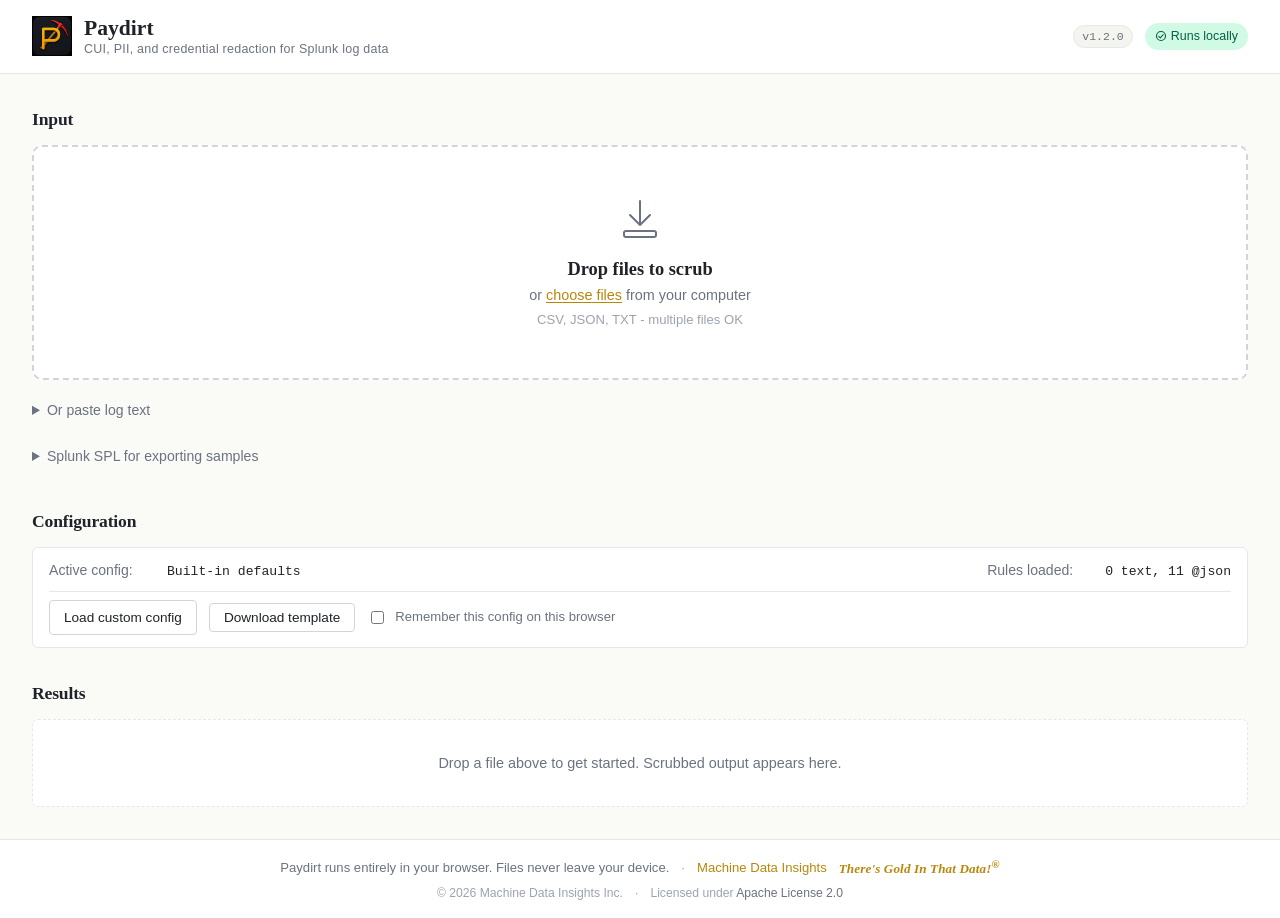
==== paydirt/src/index.html @ 921f2a70 "updating registered trademarks" ====
<!DOCTYPE html>
<!--
  SPDX-License-Identifier: Apache-2.0
  Copyright 2026 Machine Data Insights Inc.
  https://machinedatainsights.com
-->
<html lang="en">
<head>
    <meta charset="UTF-8">
    <meta name="viewport" content="width=device-width, initial-scale=1.0">
    <!--
      Strict Content Security Policy: no external resources, no inline event
      handlers, no eval. Everything loads from 'self' only.

      When hosted on a web server, the server should ALSO set these headers:
        Content-Security-Policy: frame-ancestors 'none'
        X-Frame-Options: DENY
        X-Content-Type-Options: nosniff
      The frame-ancestors directive cannot be set via a meta tag (browsers
      ignore it), so iframe-embedding protection is a hosting concern.
    -->
    <meta http-equiv="Content-Security-Policy" content="default-src 'none'; style-src 'self' 'unsafe-inline'; script-src 'self' 'unsafe-inline'; img-src 'self' data:; font-src 'self'; connect-src 'none'; form-action 'none'; base-uri 'self';">
    <title>Paydirt - Log Scrubber</title>
    <!--
      Favicon: same glyph as the header logo, inlined as an SVG data URL.
      No network request. Works in Firefox and Chromium. Safari ignores SVG
      favicons (it wants .ico/.png), so tab icon silently falls back to
      generic - acceptable trade-off given no-external-resources constraint.
    -->
    <link rel="icon" type="image/png" href="[data-uri]">
    <link rel="stylesheet" href="styles.css">
</head>
<body>

<header class="site-header">
    <div class="header-inner">
        <div class="brand">
            <!-- New PNG icon (assets/branding/paydirt-icon-2-256x256.png) inlined as base64 data URL. Original SVG kept commented below for easy revert. -->
            <img class="brand-mark" alt="Paydirt logo" src="[data-uri]">
            <!--
            <svg class="brand-mark" viewBox="0 0 48 48" aria-hidden="true">
                <rect x="2" y="2" width="44" height="44" rx="6" fill="#1F2328"/>
                <path d="M14 12 L14 36 M14 12 L28 12 Q36 12 36 20 Q36 28 28 28 L14 28" stroke="#D4A017" stroke-width="3" fill="none" stroke-linecap="round" stroke-linejoin="round"/>
            </svg>
            -->
            <div class="brand-text">
                <div class="brand-name">Paydirt</div>
                <div class="brand-tagline">CUI, PII, and credential redaction for Splunk log data</div>
            </div>
        </div>
        <div class="header-meta">
            <span class="version-pill" id="version-pill">v-.-.-</span>
            <span class="offline-pill" title="All processing happens in your browser. Your data never leaves this page.">
                <svg viewBox="0 0 16 16" width="12" height="12" aria-hidden="true">
                    <circle cx="8" cy="8" r="6" fill="none" stroke="currentColor" stroke-width="1.5"/>
                    <path d="M5 8.5 L7 10.5 L11 6" fill="none" stroke="currentColor" stroke-width="1.5" stroke-linecap="round" stroke-linejoin="round"/>
                </svg>
                Runs locally
            </span>
        </div>
    </div>
</header>

<main class="page">

    <!-- Input section: drop zone, file picker, paste area -->
    <section class="input-section" aria-labelledby="input-heading">
        <h2 id="input-heading" class="section-heading">Input</h2>

        <div id="drop-zone" class="drop-zone" tabindex="0" role="button" aria-label="Drop files here or click to choose">
            <div class="drop-zone-content">
                <svg class="drop-icon" viewBox="0 0 48 48" aria-hidden="true">
                    <path d="M24 6 L24 30 M14 20 L24 30 L34 20" fill="none" stroke="currentColor" stroke-width="2" stroke-linecap="round" stroke-linejoin="round"/>
                    <rect x="8" y="36" width="32" height="6" rx="2" fill="none" stroke="currentColor" stroke-width="2"/>
                </svg>
                <div class="drop-zone-text">
                    <div class="drop-zone-primary">Drop files to scrub</div>
                    <div class="drop-zone-secondary">
                        or <button type="button" class="link-button" id="file-picker-trigger">choose files</button> from your computer
                    </div>
                    <div class="drop-zone-hint">CSV, JSON, TXT - multiple files OK</div>
                </div>
            </div>
            <input type="file" id="file-input" class="visually-hidden" multiple accept=".csv,.json,.jsonl,.txt,.log">
        </div>

        <details class="paste-details">
            <summary>Or paste log text</summary>
            <div class="paste-body">
                <textarea id="paste-input" rows="6" placeholder="Paste log events or a Splunk export here..." spellcheck="false"></textarea>
                <div class="paste-actions">
                    <button type="button" class="secondary-button" id="paste-scrub-btn">Scrub pasted text</button>
                </div>
            </div>
        </details>

        <details class="spl-details">
            <summary>Splunk SPL for exporting samples</summary>
            <div class="spl-body">
                <p class="spl-intro">
                    Run these searches in Splunk Web, then click <strong>Export &rarr; CSV</strong>
                    to save the results. Drop the saved files onto Paydirt above. Start with
                    <strong>Discover sourcetypes</strong> to see what's available - adjust the
                    <em>index</em> and <em>sourcetype</em> filter on the first line for your
                    environment - then plug a chosen <em>index</em> and <em>sourcetype</em>
                    into the other two searches.
                </p>

                <div class="spl-block">
                    <div class="spl-block-header">
                        <span class="spl-label">Discover sourcetypes</span>
                        <span class="spl-meta">last 30 days</span>
                        <button type="button" class="spl-copy-btn" data-spl="discover" title="Copy SPL to clipboard">Copy</button>
                    </div>
                    <pre class="spl-code"><code>| tstats count where index=* AND sourcetype={sourcetype(s)} earliest=-30d BY sourcetype, index, source
| stats values(index) as indexes, values(source) as sources, sum(count) as event_count by sourcetype
| sort -event_count</code></pre>
                </div>

                <div class="spl-block">
                    <div class="spl-block-header">
                        <span class="spl-label">Field-value samples</span>
                        <span class="spl-meta">last 7 days</span>
                        <button type="button" class="spl-copy-btn" data-spl="fieldsummary" title="Copy SPL to clipboard">Copy</button>
                    </div>
                    <pre class="spl-code"><code>index=<em>{index}</em> sourcetype="<em>{sourcetype}</em>" earliest=-7d@d
| fieldsummary maxvals=5
| search field!="_*" AND field!="date_*" AND field!="linecount"
  AND field!="punct" AND field!="timestartpos" AND field!="timeendpos"
  AND field!="splunk_server_group"</code></pre>
                </div>

                <div class="spl-block">
                    <div class="spl-block-header">
                        <span class="spl-label">Log samples</span>
                        <span class="spl-meta">last 1 day</span>
                        <button type="button" class="spl-copy-btn" data-spl="samples" title="Copy SPL to clipboard">Copy</button>
                    </div>
                    <pre class="spl-code"><code>index=<em>{index}</em> sourcetype="<em>{sourcetype}</em>" earliest=-1d@d
| dedup punct | head 20</code></pre>
                </div>
            </div>
        </details>
    </section>

    <!-- Config section: shows loaded config status, allows upload -->
    <section class="config-section" aria-labelledby="config-heading">
        <h2 id="config-heading" class="section-heading">Configuration</h2>
        <div class="config-status" id="config-status">
            <div class="config-line">
                <span class="config-label">Active config:</span>
                <span class="config-value" id="config-source">Built-in defaults</span>
            </div>
            <div class="config-line">
                <span class="config-label">Rules loaded:</span>
                <span class="config-value" id="config-counts">- text, - @json</span>
            </div>
            <div class="config-actions">
                <label class="secondary-button" for="config-file-input">
                    Load custom config
                </label>
                <input type="file" id="config-file-input" class="visually-hidden" accept=".csv,.txt">
                <button type="button" class="secondary-button" id="config-template-btn" title="Download a starter config CSV you can edit in a text editor, then load back into Paydirt">Download template</button>
                <button type="button" class="secondary-button" id="config-export-btn" hidden title="Download the custom config currently loaded">Export current config</button>
                <button type="button" class="secondary-button" id="config-reset-btn" hidden>Reset to defaults</button>
                <label class="remember-config">
                    <input type="checkbox" id="remember-config">
                    Remember this config on this browser
                </label>
            </div>
        </div>
    </section>

    <!-- Results section: one card per file scrubbed -->
    <section class="results-section" aria-labelledby="results-heading">
        <div class="results-header">
            <h2 id="results-heading" class="section-heading">Results</h2>
            <button type="button" class="link-button" id="clear-results-btn" hidden>Clear all</button>
        </div>
        <div id="results-container" class="results-container">
            <div class="results-empty" id="results-empty">
                <p>Drop a file above to get started. Scrubbed output appears here.</p>
            </div>
        </div>
    </section>

</main>

<footer class="site-footer">
    <div class="footer-inner">
        <div class="footer-row">
            <span>Paydirt runs entirely in your browser. Files never leave your device.</span>
            <span class="footer-sep">&middot;</span>
            <a href="https://machinedatainsights.com" target="_blank" rel="noopener noreferrer">Machine Data Insights</a>
            <span class="footer-tagline">There's Gold In That Data!<sup>&reg;</sup></span>
        </div>
        <div class="footer-row footer-license">
            <span>&copy; 2026 Machine Data Insights Inc.</span>
            <span class="footer-sep">&middot;</span>
            <span>Licensed under <a href="https://www.apache.org/licenses/LICENSE-2.0" target="_blank" rel="noopener noreferrer">Apache License 2.0</a></span>
        </div>
    </div>
</footer>

<!-- Hidden template: the per-file result card. Cloned for each scrubbed file. -->
<template id="result-card-template">
    <article class="result-card">
        <header class="result-card-header">
            <div class="result-card-title">
                <svg class="file-icon" viewBox="0 0 16 16" aria-hidden="true">
                    <path d="M3 1.5 L3 14.5 Q3 15 3.5 15 L12.5 15 Q13 15 13 14.5 L13 5 L9 1.5 Z M9 1.5 L9 5 L13 5" fill="none" stroke="currentColor" stroke-width="1.2" stroke-linejoin="round"/>
                </svg>
                <span class="result-filename"></span>
                <span class="result-size"></span>
            </div>
            <div class="result-card-actions">
                <button type="button" class="download-button" data-action="download">
                    <svg viewBox="0 0 16 16" width="14" height="14" aria-hidden="true">
                        <path d="M8 1 L8 11 M4 7 L8 11 L12 7 M2 14 L14 14" fill="none" stroke="currentColor" stroke-width="1.5" stroke-linecap="round" stroke-linejoin="round"/>
                    </svg>
                    Download
                </button>
                <button type="button" class="icon-button" data-action="remove" aria-label="Remove this result">
                    <svg viewBox="0 0 16 16" width="14" height="14" aria-hidden="true">
                        <path d="M4 4 L12 12 M12 4 L4 12" fill="none" stroke="currentColor" stroke-width="1.5" stroke-linecap="round"/>
                    </svg>
                </button>
            </div>
        </header>

        <div class="result-tabs" role="tablist">
            <button type="button" class="result-tab" role="tab" data-tab="scrubbed" aria-selected="true">Scrubbed</button>
            <button type="button" class="result-tab" role="tab" data-tab="comparison" aria-selected="false">Comparison</button>
            <button type="button" class="result-tab" role="tab" data-tab="summary" aria-selected="false">Summary</button>
        </div>

        <div class="result-tab-panels">
            <div class="result-tab-panel" data-panel="scrubbed" role="tabpanel">
                <pre class="result-pre scrubbed-pre"></pre>
                <div class="truncation-notice" hidden></div>
            </div>
            <div class="result-tab-panel" data-panel="comparison" role="tabpanel" hidden>
                <div class="comparison-wrapper">
                    <div class="comparison-column">
                        <div class="comparison-header">Original</div>
                        <div class="comparison-pane original-pane" tabindex="0"></div>
                    </div>
                    <div class="comparison-column">
                        <div class="comparison-header">Scrubbed</div>
                        <div class="comparison-pane scrubbed-pane" tabindex="0"></div>
                    </div>
                </div>
                <div class="comparison-legend">
                    <span class="legend-item"><span class="legend-swatch swatch-token"></span>Built-in redactions</span>
                    <span class="legend-item"><span class="legend-swatch swatch-cui"></span>CUI redactions</span>
                    <span class="legend-item"><span class="legend-swatch swatch-custom"></span>Custom rule redactions</span>
                </div>
                <div class="truncation-notice" hidden></div>
            </div>
            <div class="result-tab-panel" data-panel="summary" role="tabpanel" hidden>
                <div class="summary-content"></div>
            </div>
        </div>
    </article>
</template>

<!-- Processing overlay: shown during scrubbing of large files -->
<div class="processing-overlay" id="processing-overlay" hidden>
    <div class="processing-content">
        <div class="spinner" aria-hidden="true"></div>
        <div class="processing-text" id="processing-text">Scrubbing...</div>
    </div>
</div>

<script src="scrubber.js"></script>
<script src="app.js"></script>
</body>
</html>
---- paydirt/src/styles.css ----
/* SPDX-License-Identifier: Apache-2.0
 * Copyright 2026 Machine Data Insights Inc.
 * https://machinedatainsights.com
 */
/* ==========================================================================
   Paydirt - Log Scrubber
   Aesthetic: refined minimalism, warm neutrals, gold accent.
   No external resources (CSP-safe).
   ========================================================================== */

/* ---- Design tokens -------------------------------------------------------- */

:root {
    /* Palette - rooted in MDI's gold/mining branding but restrained */
    --color-gold: #B8860B;            /* primary accent, darkened goldenrod */
    --color-gold-light: #D4A017;      /* lighter accent for hover */
    --color-gold-bg: #FFF8E7;         /* subtle gold background tint */

    --color-bg: #FAFAF7;              /* page background, warm off-white */
    --color-surface: #FFFFFF;         /* card backgrounds */
    --color-surface-alt: #F5F5F0;     /* muted surface for secondary areas */

    --color-text: #1F2328;            /* primary text, near-black with warmth */
    --color-text-muted: #6B7280;      /* secondary text */
    --color-text-subtle: #9CA3AF;     /* tertiary / hints */

    --color-border: #E5E7EB;          /* default border */
    --color-border-strong: #D1D5DB;   /* emphasized border (drop zone) */

    --color-token-bg: #FEF3C7;        /* token redaction highlight */
    --color-token-accent: #92400E;    /* token redaction text accent */
    --color-cui-bg: #FED7AA;          /* CUI redaction highlight (distinct) */
    --color-cui-accent: #9A3412;      /* CUI redaction text accent */

    --color-success-bg: #D1FAE5;      /* clean-file notice */
    --color-success-text: #065F46;

    --color-error-bg: #FEE2E2;
    --color-error-text: #991B1B;

    /* Typography - chosen for legibility + slight editorial character,
       from within the system-font universe to preserve CSP strictness.
       Serif headings lend the tool a more "serious" professional feel;
       sans body stays readable. */
    --font-sans: ui-sans-serif, -apple-system, BlinkMacSystemFont, "Segoe UI Variable", "Segoe UI", "Helvetica Neue", Arial, sans-serif;
    --font-serif: ui-serif, Georgia, "Iowan Old Style", "Apple Garamond", "Palatino Linotype", "Palatino", "Times New Roman", serif;
    --font-mono: ui-monospace, "SF Mono", "Cascadia Code", "Source Code Pro", Menlo, Consolas, monospace;

    /* Spacing scale */
    --space-1: 0.25rem;
    --space-2: 0.5rem;
    --space-3: 0.75rem;
    --space-4: 1rem;
    --space-5: 1.5rem;
    --space-6: 2rem;
    --space-8: 3rem;

    /* Shape */
    --radius-sm: 4px;
    --radius: 6px;
    --radius-lg: 10px;

    /* Shadows - restrained, single layer */
    --shadow-sm: 0 1px 2px rgba(31, 35, 40, 0.04);
    --shadow: 0 2px 8px rgba(31, 35, 40, 0.06);
}

/* ---- Base ----------------------------------------------------------------- */

* {
    box-sizing: border-box;
}

html, body {
    margin: 0;
    padding: 0;
}

body {
    font-family: var(--font-sans);
    font-size: 15px;
    line-height: 1.55;
    color: var(--color-text);
    background-color: var(--color-bg);
    min-height: 100vh;
    display: flex;
    flex-direction: column;
}

h1, h2, h3, h4 {
    font-family: var(--font-serif);
    font-weight: 600;
    letter-spacing: -0.01em;
    color: var(--color-text);
}

a {
    color: var(--color-gold);
    text-decoration: none;
}
a:hover {
    text-decoration: underline;
}

button {
    font-family: inherit;
    font-size: inherit;
}

/* Accessibility helper */
.visually-hidden {
    position: absolute;
    width: 1px;
    height: 1px;
    padding: 0;
    margin: -1px;
    overflow: hidden;
    clip: rect(0, 0, 0, 0);
    white-space: nowrap;
    border: 0;
}

/* ---- Header --------------------------------------------------------------- */

.site-header {
    background-color: var(--color-surface);
    border-bottom: 1px solid var(--color-border);
}

.header-inner {
    max-width: 1400px;
    margin: 0 auto;
    padding: var(--space-4) var(--space-6);
    display: flex;
    align-items: center;
    justify-content: space-between;
    gap: var(--space-4);
}

.brand {
    display: flex;
    align-items: center;
    gap: var(--space-3);
}

.brand-mark {
    width: 40px;
    height: 40px;
    flex-shrink: 0;
}

.brand-text {
    display: flex;
    flex-direction: column;
    line-height: 1.2;
}

.brand-name {
    font-family: var(--font-serif);
    font-size: 1.35rem;
    font-weight: 600;
    color: var(--color-text);
}

.brand-tagline {
    font-size: 0.78rem;
    color: var(--color-text-muted);
    letter-spacing: 0.02em;
}

.header-meta {
    display: flex;
    align-items: center;
    gap: var(--space-3);
}

.version-pill {
    font-family: var(--font-mono);
    font-size: 0.72rem;
    color: var(--color-text-muted);
    background-color: var(--color-surface-alt);
    padding: 2px 8px;
    border-radius: 100px;
    border: 1px solid var(--color-border);
}

.offline-pill {
    display: inline-flex;
    align-items: center;
    gap: 4px;
    font-size: 0.78rem;
    color: var(--color-success-text);
    background-color: var(--color-success-bg);
    padding: 4px 10px;
    border-radius: 100px;
    font-weight: 500;
    cursor: help;
}

/* ---- Page layout ---------------------------------------------------------- */

.page {
    flex: 1;
    max-width: 1400px;
    width: 100%;
    margin: 0 auto;
    padding: var(--space-6);
    display: flex;
    flex-direction: column;
    gap: var(--space-6);
}

.section-heading {
    font-size: 1.1rem;
    margin: 0 0 var(--space-3) 0;
    color: var(--color-text);
}

/* ---- Input section ------------------------------------------------------- */

.drop-zone {
    background-color: var(--color-surface);
    border: 2px dashed var(--color-border-strong);
    border-radius: var(--radius-lg);
    padding: var(--space-8) var(--space-6);
    text-align: center;
    cursor: pointer;
    transition: border-color 0.15s, background-color 0.15s;
    outline: none;
}

.drop-zone:hover,
.drop-zone:focus-visible {
    border-color: var(--color-gold);
    background-color: var(--color-gold-bg);
}

.drop-zone.drag-active {
    border-color: var(--color-gold);
    background-color: var(--color-gold-bg);
    border-style: solid;
}

.drop-zone-content {
    display: flex;
    flex-direction: column;
    align-items: center;
    gap: var(--space-3);
    pointer-events: none;
}

.drop-icon {
    width: 48px;
    height: 48px;
    color: var(--color-text-muted);
}

.drop-zone:hover .drop-icon,
.drop-zone.drag-active .drop-icon {
    color: var(--color-gold);
}

.drop-zone-primary {
    font-family: var(--font-serif);
    font-size: 1.15rem;
    font-weight: 600;
    color: var(--color-text);
}

.drop-zone-secondary {
    color: var(--color-text-muted);
    font-size: 0.9rem;
    pointer-events: auto;  /* let the link button be clickable */
}

.drop-zone-hint {
    color: var(--color-text-subtle);
    font-size: 0.82rem;
    margin-top: var(--space-1);
}

/* Paste area */

.paste-details {
    margin-top: var(--space-3);
}

.paste-details summary {
    cursor: pointer;
    color: var(--color-text-muted);
    font-size: 0.88rem;
    padding: var(--space-2) 0;
    user-select: none;
}

.paste-details summary:hover {
    color: var(--color-gold);
}

.paste-body {
    margin-top: var(--space-2);
    background-color: var(--color-surface);
    border: 1px solid var(--color-border);
    border-radius: var(--radius);
    padding: var(--space-3);
}

#paste-input {
    width: 100%;
    border: 1px solid var(--color-border);
    border-radius: var(--radius-sm);
    padding: var(--space-2) var(--space-3);
    font-family: var(--font-mono);
    font-size: 0.82rem;
    color: var(--color-text);
    background-color: var(--color-surface);
    resize: vertical;
    outline: none;
}

#paste-input:focus {
    border-color: var(--color-gold);
}

.paste-actions {
    margin-top: var(--space-2);
    display: flex;
    justify-content: flex-end;
}

/* ---- SPL examples disclosure --------------------------------------------- */

.spl-details {
    margin-top: var(--space-2);
}

.spl-details summary {
    cursor: pointer;
    color: var(--color-text-muted);
    font-size: 0.88rem;
    padding: var(--space-2) 0;
    user-select: none;
}

.spl-details summary:hover {
    color: var(--color-gold);
}

.spl-body {
    margin-top: var(--space-2);
    background-color: var(--color-surface);
    border: 1px solid var(--color-border);
    border-radius: var(--radius);
    padding: var(--space-3);
}

.spl-intro {
    font-size: 0.82rem;
    color: var(--color-text-muted);
    margin: 0 0 var(--space-3) 0;
    line-height: 1.5;
}

.spl-intro em {
    font-family: var(--font-mono);
    font-style: normal;
    font-size: 0.78rem;
    background-color: var(--color-gold-bg);
    color: #78350F;
    padding: 1px 4px;
    border-radius: 2px;
}

.spl-intro strong {
    color: var(--color-text);
    font-weight: 600;
}

.spl-block {
    margin-bottom: var(--space-3);
}

.spl-block:last-child {
    margin-bottom: 0;
}

.spl-block-header {
    display: flex;
    align-items: center;
    gap: var(--space-2);
    margin-bottom: 4px;
}

.spl-label {
    font-size: 0.78rem;
    font-weight: 600;
    color: var(--color-text);
    text-transform: uppercase;
    letter-spacing: 0.04em;
}

.spl-meta {
    font-size: 0.74rem;
    color: var(--color-text-muted);
    font-style: italic;
}

.spl-copy-btn {
    margin-left: auto;
    background: transparent;
    border: 1px solid var(--color-border);
    color: var(--color-text-muted);
    font-family: var(--font-sans);
    font-size: 0.72rem;
    padding: 2px 8px;
    border-radius: var(--radius-sm);
    cursor: pointer;
    transition: all 0.15s ease;
}

.spl-copy-btn:hover {
    border-color: var(--color-gold);
    color: var(--color-gold);
}

.spl-copy-btn.copied {
    border-color: #16a34a;
    color: #16a34a;
}

.spl-code {
    margin: 0;
    background-color: #1F2328;
    border-radius: var(--radius-sm);
    padding: var(--space-2) var(--space-3);
    overflow-x: auto;
}

.spl-code code {
    font-family: var(--font-mono);
    font-size: 0.76rem;
    line-height: 1.55;
    color: #e5e7eb;
    white-space: pre;
}

.spl-code em {
    color: #FCD34D;
    font-style: italic;
    font-weight: 600;
}

/* ---- Config section ------------------------------------------------------ */

.config-status {
    background-color: var(--color-surface);
    border: 1px solid var(--color-border);
    border-radius: var(--radius);
    padding: var(--space-3) var(--space-4);
    display: grid;
    grid-template-columns: 1fr auto;
    gap: var(--space-2) var(--space-4);
    align-items: center;
}

.config-line {
    display: flex;
    gap: var(--space-2);
    align-items: baseline;
    font-size: 0.88rem;
}

.config-label {
    color: var(--color-text-muted);
    min-width: 110px;
}

.config-value {
    color: var(--color-text);
    font-family: var(--font-mono);
    font-size: 0.82rem;
}

.config-actions {
    grid-column: 1 / -1;
    display: flex;
    align-items: center;
    flex-wrap: wrap;
    gap: var(--space-3);
    padding-top: var(--space-2);
    border-top: 1px solid var(--color-border);
}

.remember-config {
    display: inline-flex;
    align-items: center;
    gap: var(--space-2);
    font-size: 0.82rem;
    color: var(--color-text-muted);
    cursor: pointer;
    user-select: none;
}

.remember-config input {
    cursor: pointer;
}

/* ---- Buttons ------------------------------------------------------------- */

.link-button {
    background: none;
    border: none;
    padding: 0;
    color: var(--color-gold);
    cursor: pointer;
    font-size: inherit;
    text-decoration: underline;
    text-underline-offset: 2px;
}
.link-button:hover {
    color: var(--color-gold-light);
}

.secondary-button {
    display: inline-flex;
    align-items: center;
    gap: 6px;
    padding: 6px 14px;
    background-color: var(--color-surface);
    color: var(--color-text);
    border: 1px solid var(--color-border-strong);
    border-radius: var(--radius-sm);
    cursor: pointer;
    font-size: 0.85rem;
    font-weight: 500;
    transition: all 0.12s;
}

.secondary-button:hover {
    border-color: var(--color-gold);
    color: var(--color-gold);
    background-color: var(--color-gold-bg);
}

.download-button {
    display: inline-flex;
    align-items: center;
    gap: 6px;
    padding: 6px 14px;
    background-color: var(--color-gold);
    color: white;
    border: 1px solid var(--color-gold);
    border-radius: var(--radius-sm);
    cursor: pointer;
    font-size: 0.85rem;
    font-weight: 500;
    transition: all 0.12s;
}

.download-button:hover {
    background-color: var(--color-gold-light);
    border-color: var(--color-gold-light);
}

.icon-button {
    display: inline-flex;
    align-items: center;
    justify-content: center;
    width: 28px;
    height: 28px;
    padding: 0;
    background: none;
    color: var(--color-text-muted);
    border: 1px solid transparent;
    border-radius: var(--radius-sm);
    cursor: pointer;
    transition: all 0.12s;
}

.icon-button:hover {
    color: var(--color-text);
    background-color: var(--color-surface-alt);
    border-color: var(--color-border);
}

/* ---- Results ------------------------------------------------------------- */

.results-header {
    display: flex;
    align-items: baseline;
    justify-content: space-between;
}

.results-empty {
    background-color: var(--color-surface);
    border: 1px dashed var(--color-border);
    border-radius: var(--radius);
    padding: var(--space-6);
    text-align: center;
    color: var(--color-text-muted);
}

.results-empty p {
    margin: 0;
    font-size: 0.9rem;
}

.results-container {
    display: flex;
    flex-direction: column;
    gap: var(--space-4);
}

/* Result card */

.result-card {
    background-color: var(--color-surface);
    border: 1px solid var(--color-border);
    border-radius: var(--radius-lg);
    box-shadow: var(--shadow-sm);
    overflow: hidden;
}

.result-card-header {
    display: flex;
    align-items: center;
    justify-content: space-between;
    padding: var(--space-3) var(--space-4);
    border-bottom: 1px solid var(--color-border);
    background-color: var(--color-surface-alt);
}

.result-card-title {
    display: flex;
    align-items: center;
    gap: var(--space-2);
    min-width: 0;  /* allow filename truncation */
}

.file-icon {
    width: 16px;
    height: 16px;
    color: var(--color-text-muted);
    flex-shrink: 0;
}

.result-filename {
    font-family: var(--font-mono);
    font-size: 0.85rem;
    color: var(--color-text);
    font-weight: 500;
    overflow: hidden;
    text-overflow: ellipsis;
    white-space: nowrap;
}

.result-size {
    font-size: 0.78rem;
    color: var(--color-text-muted);
    flex-shrink: 0;
}

.result-card-actions {
    display: flex;
    align-items: center;
    gap: var(--space-2);
    flex-shrink: 0;
}

/* Tabs */

.result-tabs {
    display: flex;
    gap: 0;
    padding: 0 var(--space-4);
    border-bottom: 1px solid var(--color-border);
    background-color: var(--color-surface);
}

.result-tab {
    background: none;
    border: none;
    padding: var(--space-3) var(--space-4);
    margin-bottom: -1px;
    font-size: 0.88rem;
    font-weight: 500;
    color: var(--color-text-muted);
    cursor: pointer;
    border-bottom: 2px solid transparent;
    transition: color 0.12s, border-color 0.12s;
}

.result-tab:hover {
    color: var(--color-text);
}

.result-tab[aria-selected="true"] {
    color: var(--color-gold);
    border-bottom-color: var(--color-gold);
}

/* Tab panels */

.result-tab-panel {
    padding: 0;
}

.result-pre {
    margin: 0;
    padding: var(--space-4);
    font-family: var(--font-mono);
    font-size: 0.78rem;
    line-height: 1.55;
    color: var(--color-text);
    background-color: var(--color-surface);
    overflow-x: auto;
    max-height: 600px;
    overflow-y: auto;
    white-space: pre;
}

/* Comparison panes */

.comparison-wrapper {
    display: grid;
    grid-template-columns: 1fr 1fr;
    gap: 0;
    border-bottom: 1px solid var(--color-border);
}

.comparison-column {
    min-width: 0;  /* allow content overflow to scroll instead of expanding */
    border-left: 1px solid var(--color-border);
}

.comparison-column:first-child {
    border-left: none;
}

.comparison-header {
    padding: var(--space-2) var(--space-4);
    font-size: 0.78rem;
    font-weight: 600;
    color: var(--color-text-muted);
    background-color: var(--color-surface-alt);
    border-bottom: 1px solid var(--color-border);
    letter-spacing: 0.05em;
    text-transform: uppercase;
}

.comparison-pane {
    padding: var(--space-3) 0;
    font-family: var(--font-mono);
    font-size: 0.78rem;
    line-height: 1.6;
    color: var(--color-text);
    background-color: var(--color-surface);
    max-height: 600px;
    overflow: auto;
    outline: none;
}

.comparison-pane:focus-visible {
    box-shadow: inset 0 0 0 2px var(--color-gold);
}

.comparison-line {
    display: block;
    padding: 0 var(--space-4);
    white-space: pre;
    min-height: 1.6em;
}

.comparison-line.line-modified {
    background-color: transparent;
    border-left: 3px solid var(--color-token-bg);
    padding-left: calc(var(--space-4) - 3px);
}

.comparison-line.line-cui {
    background-color: transparent;
    border-left: 3px solid var(--color-cui-bg);
    padding-left: calc(var(--space-4) - 3px);
}

/* Per-field (character-level) highlights. These are the primary visual
   signal; the row-level border is a secondary wayfinding aid. */
.hl {
    padding: 1px 2px;
    border-radius: 2px;
    font-weight: 500;
}

.hl-pii {
    background-color: var(--color-token-bg);
    color: var(--color-token-accent);
    box-shadow: 0 0 0 1px rgba(146, 64, 14, 0.15);
}

.hl-cui {
    background-color: var(--color-cui-bg);
    color: var(--color-cui-accent);
    box-shadow: 0 0 0 1px rgba(154, 52, 18, 0.2);
}

.hl-custom {
    background-color: #FEE2E2;
    color: #991B1B;
    box-shadow: 0 0 0 1px rgba(153, 27, 27, 0.15);
}

/* Comparison legend */

.comparison-legend {
    display: flex;
    gap: var(--space-4);
    padding: var(--space-2) var(--space-4);
    font-size: 0.78rem;
    color: var(--color-text-muted);
    background-color: var(--color-surface-alt);
    border-top: 1px solid var(--color-border);
}

.legend-item {
    display: inline-flex;
    align-items: center;
    gap: 6px;
}

.legend-swatch {
    width: 12px;
    height: 12px;
    border-radius: 2px;
    border: 1px solid var(--color-border);
}

.swatch-token {
    background-color: var(--color-token-bg);
}

.swatch-cui {
    background-color: var(--color-cui-bg);
}

.swatch-custom {
    background-color: #FEE2E2;
}

/* Summary panel */

.summary-content {
    padding: var(--space-4);
    font-size: 0.9rem;
}

.summary-group {
    margin-bottom: var(--space-4);
}

.summary-group:last-child {
    margin-bottom: 0;
}

.summary-group-title {
    font-family: var(--font-serif);
    font-size: 0.95rem;
    font-weight: 600;
    color: var(--color-text);
    margin: 0 0 var(--space-2) 0;
}

.summary-counts {
    display: grid;
    grid-template-columns: repeat(auto-fill, minmax(200px, 1fr));
    gap: var(--space-2);
}

.summary-count {
    display: flex;
    justify-content: space-between;
    padding: var(--space-2) var(--space-3);
    background-color: var(--color-surface-alt);
    border-radius: var(--radius-sm);
    font-size: 0.85rem;
}

.summary-count-label {
    color: var(--color-text-muted);
}

.summary-count-value {
    font-family: var(--font-mono);
    font-weight: 600;
    color: var(--color-text);
}

.summary-clean-notice {
    padding: var(--space-3) var(--space-4);
    background-color: var(--color-success-bg);
    color: var(--color-success-text);
    border-radius: var(--radius);
    font-size: 0.9rem;
}

/* Nudge panel for "you probably need a custom config" guidance */
.summary-nudge {
    margin-top: var(--space-3);
    padding: var(--space-3) var(--space-4);
    background-color: var(--color-gold-bg);
    border: 1px solid rgba(184, 134, 11, 0.25);
    border-left: 3px solid var(--color-gold);
    border-radius: var(--radius);
    font-size: 0.88rem;
    color: #78350F;  /* deeper gold-brown for text readability */
    line-height: 1.5;
    display: flex;
    gap: var(--space-3);
    align-items: flex-start;
}

.summary-nudge-icon {
    flex-shrink: 0;
    width: 20px;
    height: 20px;
    border-radius: 50%;
    background-color: var(--color-gold);
    color: white;
    font-family: var(--font-serif);
    font-weight: 600;
    font-size: 0.82rem;
    display: inline-flex;
    align-items: center;
    justify-content: center;
    margin-top: 1px;
}

.summary-nudge-text {
    flex: 1;
}

.summary-meta {
    margin-top: var(--space-4);
    padding-top: var(--space-3);
    border-top: 1px solid var(--color-border);
    font-size: 0.82rem;
    color: var(--color-text-muted);
    display: flex;
    flex-wrap: wrap;
    gap: var(--space-3);
}

.summary-meta-item {
    display: inline-flex;
    align-items: baseline;
    gap: 4px;
}

.summary-meta-item-label {
    color: var(--color-text-subtle);
}

.summary-meta-item-value {
    color: var(--color-text);
    font-family: var(--font-mono);
}

/* Truncation notice */

.truncation-notice {
    padding: var(--space-2) var(--space-4);
    background-color: var(--color-gold-bg);
    color: var(--color-token-accent);
    font-size: 0.82rem;
    border-top: 1px solid var(--color-border);
}

/* Error state */

.result-card.has-error .result-card-header {
    background-color: var(--color-error-bg);
}

.error-content {
    padding: var(--space-4);
    color: var(--color-error-text);
    font-size: 0.9rem;
}

/* ---- Processing overlay -------------------------------------------------- */

/* The [hidden] attribute normally sets display:none, but specific display
   values in other rules override it. Make the hidden state explicit. */
[hidden] {
    display: none !important;
}

.processing-overlay {
    position: fixed;
    inset: 0;
    background-color: rgba(31, 35, 40, 0.4);
    display: flex;
    align-items: center;
    justify-content: center;
    z-index: 1000;
}

.processing-content {
    background-color: var(--color-surface);
    border-radius: var(--radius-lg);
    padding: var(--space-5) var(--space-6);
    box-shadow: var(--shadow);
    display: flex;
    flex-direction: column;
    align-items: center;
    gap: var(--space-3);
    min-width: 240px;
}

.spinner {
    width: 36px;
    height: 36px;
    border: 3px solid var(--color-border);
    border-top-color: var(--color-gold);
    border-radius: 50%;
    animation: spin 0.8s linear infinite;
}

@keyframes spin {
    to { transform: rotate(360deg); }
}

.processing-text {
    font-size: 0.9rem;
    color: var(--color-text-muted);
}

/* ---- Footer -------------------------------------------------------------- */

.site-footer {
    background-color: var(--color-surface);
    border-top: 1px solid var(--color-border);
    padding: var(--space-4) var(--space-6);
}

.footer-inner {
    max-width: 1400px;
    margin: 0 auto;
    display: flex;
    flex-direction: column;
    align-items: center;
    gap: var(--space-1);
    font-size: 0.82rem;
    color: var(--color-text-muted);
}

.footer-row {
    display: flex;
    align-items: center;
    justify-content: center;
    gap: var(--space-3);
    flex-wrap: wrap;
}

.footer-tagline {
    color: var(--color-gold);
    font-family: var(--font-serif);
    font-style: italic;
    font-weight: 600;
    letter-spacing: 0.01em;
}

.footer-license {
    font-size: 0.76rem;
    color: var(--color-text-subtle);
}

.footer-license a {
    color: var(--color-text-muted);
}

.footer-license a:hover {
    color: var(--color-gold);
}

.footer-sep {
    color: var(--color-text-subtle);
}

/* ---- Responsive ---------------------------------------------------------- */

@media (max-width: 768px) {
    .header-inner {
        padding: var(--space-3) var(--space-4);
        flex-wrap: wrap;
    }

    .page {
        padding: var(--space-4);
        gap: var(--space-4);
    }

    .comparison-wrapper {
        grid-template-columns: 1fr;
    }

    .comparison-column {
        border-left: none;
        border-top: 1px solid var(--color-border);
    }

    .comparison-column:first-child {
        border-top: none;
    }

    .drop-zone {
        padding: var(--space-5) var(--space-4);
    }
}
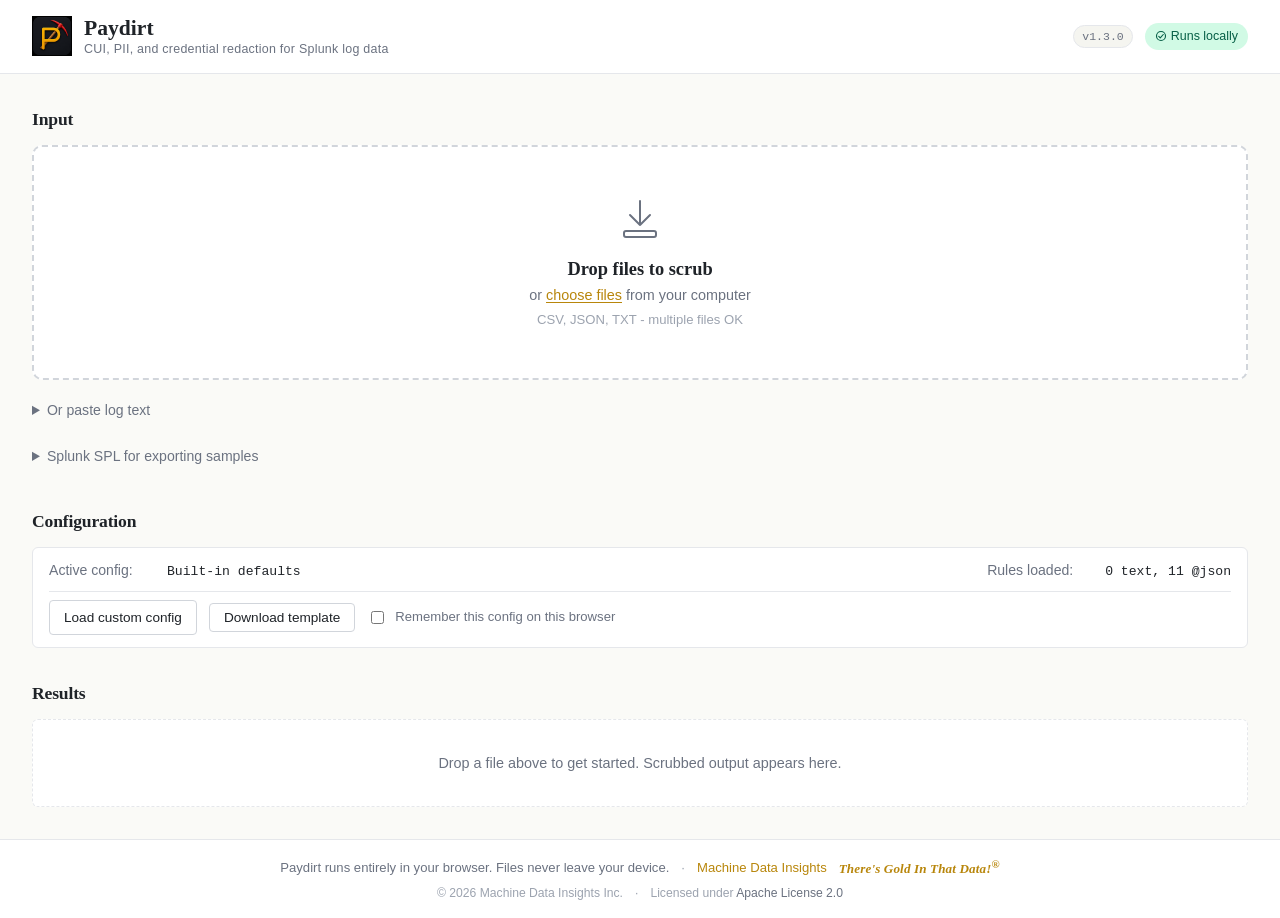
==== commit 9a998f69: "Added scrubbing report and tweaked sourcetype discovery SPL" ====
--- a/paydirt/src/index.html
+++ b/paydirt/src/index.html
@@ -50,6 +50,7 @@
         </div>
         <div class="header-meta">
             <span class="version-pill" id="version-pill">v-.-.-</span>
+            <span class="build-pill" id="build-pill" title="Build number (yyyymmdd + same-day counter)" hidden></span>
             <span class="offline-pill" title="All processing happens in your browser. Your data never leaves this page.">
                 <svg viewBox="0 0 16 16" width="12" height="12" aria-hidden="true">
                     <circle cx="8" cy="8" r="6" fill="none" stroke="currentColor" stroke-width="1.5"/>
@@ -114,7 +115,7 @@
                     </div>
                     <pre class="spl-code"><code>| tstats count where index=* AND sourcetype={sourcetype(s)} earliest=-30d BY sourcetype, index, source
 | stats values(index) as indexes, values(source) as sources, sum(count) as event_count by sourcetype
-| sort -event_count</code></pre>
+| sort sourcetype</code></pre>
                 </div>
 
                 <div class="spl-block">
@@ -177,6 +178,23 @@
             <h2 id="results-heading" class="section-heading">Results</h2>
             <button type="button" class="link-button" id="clear-results-btn" hidden>Clear all</button>
         </div>
+        <div class="review-required-banner" id="review-required-banner" role="note" hidden>
+            <svg class="review-required-icon" viewBox="0 0 16 16" aria-hidden="true">
+                <path d="M8 1.5 L15 14 L1 14 Z" fill="none" stroke="currentColor" stroke-width="1.4" stroke-linejoin="round"/>
+                <path d="M8 6 L8 10 M8 11.5 L8 12.2" fill="none" stroke="currentColor" stroke-width="1.4" stroke-linecap="round"/>
+            </svg>
+            <div class="review-required-text">
+                <strong>Review required before sending.</strong>
+                Paydirt cannot detect bare personal names, free-text content, or
+                organization-internal terms with no distinguishing pattern.
+                Common blind spots: <em>assigned_to</em> / <em>assignee</em> / <em>requester</em>
+                values, <em>comment</em> / <em>description</em> / <em>notes</em> fields,
+                person-named assets, internal project or customer code names, branch and
+                team names, and stack traces echoing user input. For structured fields,
+                add an <code>@json,&lt;field_name&gt;,&lt;replacement&gt;</code> rule to
+                your config and re-run; for narrative text, manual review is the only control.
+            </div>
+        </div>
         <div id="results-container" class="results-container">
             <div class="results-empty" id="results-empty">
                 <p>Drop a file above to get started. Scrubbed output appears here.</p>
@@ -220,6 +238,12 @@
                     </svg>
                     Download
                 </button>
+                <button type="button" class="report-button" data-action="download-report" title="Download a non-sensitive scrubbing report (counts, metadata, SHA-256 hashes). Contains no data from the source file.">
+                    <svg viewBox="0 0 16 16" width="14" height="14" aria-hidden="true">
+                        <path d="M4 1.5 L4 14.5 L12 14.5 L12 5 L8.5 1.5 Z M8.5 1.5 L8.5 5 L12 5 M6 8 L10 8 M6 11 L10 11" fill="none" stroke="currentColor" stroke-width="1.2" stroke-linecap="round" stroke-linejoin="round"/>
+                    </svg>
+                    Report
+                </button>
                 <button type="button" class="icon-button" data-action="remove" aria-label="Remove this result">
                     <svg viewBox="0 0 16 16" width="14" height="14" aria-hidden="true">
                         <path d="M4 4 L12 12 M12 4 L4 12" fill="none" stroke="currentColor" stroke-width="1.5" stroke-linecap="round"/>
--- a/paydirt/src/styles.css
+++ b/paydirt/src/styles.css
@@ -184,6 +184,16 @@
     border: 1px solid var(--color-border);
 }
 
+.build-pill {
+    font-family: var(--font-mono);
+    font-size: 0.72rem;
+    color: var(--color-text-muted);
+    background-color: var(--color-surface-alt);
+    padding: 2px 8px;
+    border-radius: 100px;
+    border: 1px solid var(--color-border);
+}
+
 .offline-pill {
     display: inline-flex;
     align-items: center;
@@ -560,6 +570,34 @@
 .download-button:hover {
     background-color: var(--color-gold-light);
     border-color: var(--color-gold-light);
+}
+
+/* Secondary/outline variant: the scrubbing-report download. Visually
+   subordinate to the primary gold Download button but shares its metrics. */
+.report-button {
+    display: inline-flex;
+    align-items: center;
+    gap: 6px;
+    padding: 6px 14px;
+    background-color: transparent;
+    color: var(--color-gold);
+    border: 1px solid var(--color-gold);
+    border-radius: var(--radius-sm);
+    cursor: pointer;
+    font-size: 0.85rem;
+    font-weight: 500;
+    transition: all 0.12s;
+}
+
+.report-button:hover {
+    background-color: var(--color-surface-alt);
+    border-color: var(--color-gold-light);
+    color: var(--color-gold-light);
+}
+
+.report-button:disabled {
+    opacity: 0.55;
+    cursor: progress;
 }
 
 .icon-button {
@@ -974,6 +1012,55 @@
     border-top: 1px solid var(--color-border);
 }
 
+/* Review-required banner: persistent reminder shown above result cards.
+   Paydirt cannot detect bare personal names, free-text content, or
+   organization-internal terms by pattern - reviewers must read every
+   row before transmission. Intentionally non-dismissable. */
+
+.review-required-banner {
+    display: flex;
+    align-items: flex-start;
+    gap: var(--space-3);
+    padding: var(--space-3) var(--space-4);
+    margin-bottom: var(--space-4);
+    background-color: var(--color-gold-bg);
+    color: var(--color-token-accent);
+    border: 1px solid var(--color-gold);
+    border-left-width: 4px;
+    border-radius: var(--radius);
+    font-size: 0.88rem;
+    line-height: 1.5;
+}
+
+.review-required-icon {
+    flex-shrink: 0;
+    width: 18px;
+    height: 18px;
+    margin-top: 2px;
+    color: var(--color-gold);
+}
+
+.review-required-text strong {
+    color: var(--color-text);
+}
+
+.review-required-text em {
+    font-style: normal;
+    font-family: var(--font-mono);
+    font-size: 0.95em;
+    background-color: rgba(184, 134, 11, 0.1);
+    padding: 0 0.2em;
+    border-radius: 3px;
+}
+
+.review-required-text code {
+    font-family: var(--font-mono);
+    font-size: 0.92em;
+    background-color: rgba(184, 134, 11, 0.12);
+    padding: 0 0.3em;
+    border-radius: 3px;
+}
+
 /* Error state */
 
 .result-card.has-error .result-card-header {
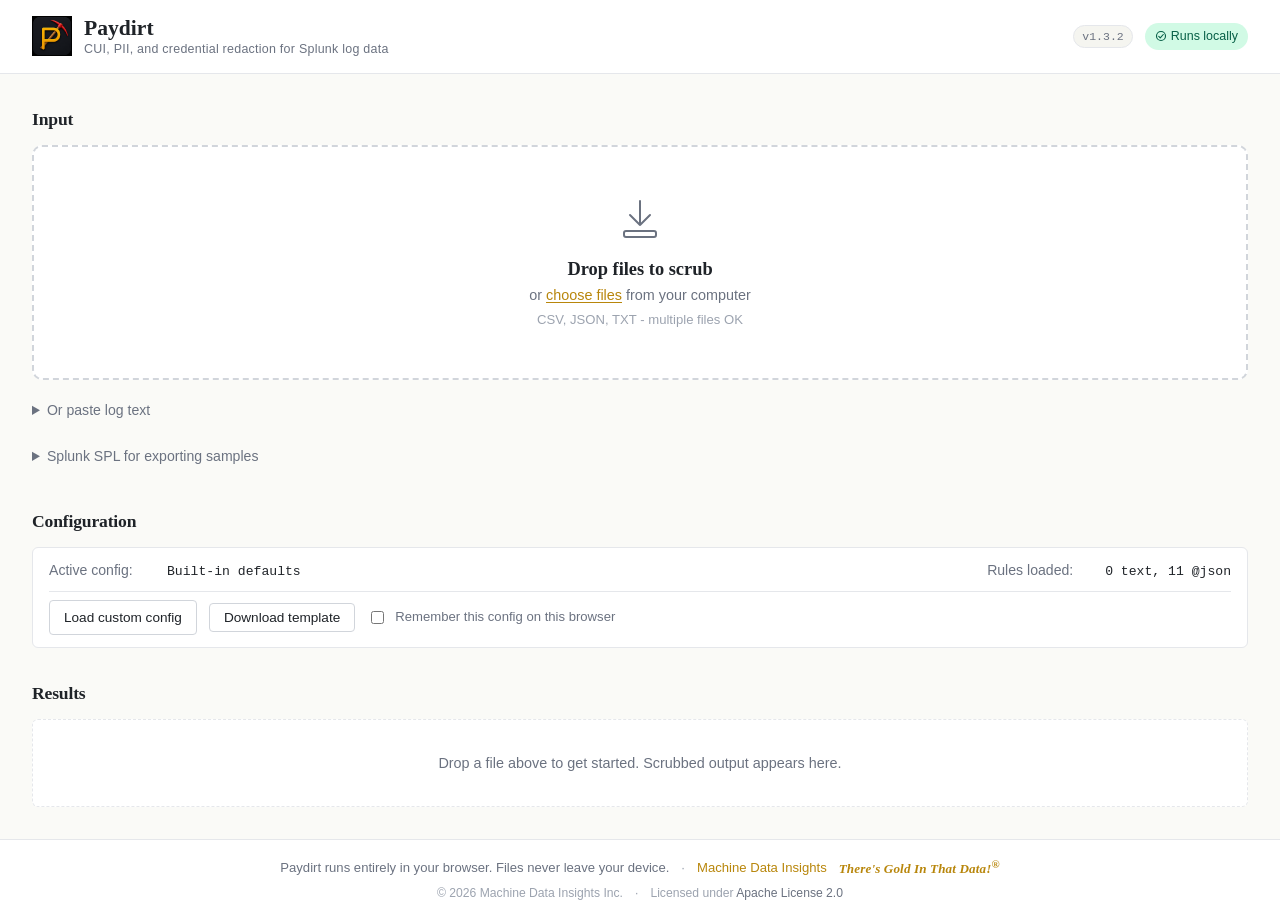
==== commit ce6ec793: "Add Copy-to-clipboard button to result cards, bump to v1.3.2 Each scrubbing result card gains a Copy" ====
--- a/paydirt/src/index.html
+++ b/paydirt/src/index.html
@@ -124,7 +124,7 @@
                         <span class="spl-meta">last 7 days</span>
                         <button type="button" class="spl-copy-btn" data-spl="fieldsummary" title="Copy SPL to clipboard">Copy</button>
                     </div>
-                    <pre class="spl-code"><code>index=<em>{index}</em> sourcetype="<em>{sourcetype}</em>" earliest=-7d@d
+                    <pre class="spl-code"><code>index=* sourcetype="<em>{sourcetype}</em>" earliest=-7d@d
 | fieldsummary maxvals=5
 | search field!="_*" AND field!="date_*" AND field!="linecount"
   AND field!="punct" AND field!="timestartpos" AND field!="timeendpos"
@@ -137,8 +137,10 @@
                         <span class="spl-meta">last 1 day</span>
                         <button type="button" class="spl-copy-btn" data-spl="samples" title="Copy SPL to clipboard">Copy</button>
                     </div>
-                    <pre class="spl-code"><code>index=<em>{index}</em> sourcetype="<em>{sourcetype}</em>" earliest=-1d@d
-| dedup punct | head 20</code></pre>
+                    <pre class="spl-code"><code>index=* sourcetype=* source=* earliest=-1d@d
+| dedup punct
+| head 20
+| table index sourcetype source _raw</code></pre>
                 </div>
             </div>
         </details>
@@ -238,6 +240,13 @@
                     </svg>
                     Download
                 </button>
+                <button type="button" class="copy-button" data-action="copy" title="Copy the scrubbed text to your clipboard">
+                    <svg viewBox="0 0 16 16" width="14" height="14" aria-hidden="true">
+                        <rect x="5.5" y="5.5" width="8" height="9" rx="1.5" fill="none" stroke="currentColor" stroke-width="1.2"/>
+                        <path d="M3.5 10.5 L2.5 10.5 L2.5 1.5 L10.5 1.5 L10.5 2.5" fill="none" stroke="currentColor" stroke-width="1.2" stroke-linecap="round" stroke-linejoin="round"/>
+                    </svg>
+                    <span class="btn-label">Copy</span>
+                </button>
                 <button type="button" class="report-button" data-action="download-report" title="Download a non-sensitive scrubbing report (counts, metadata, SHA-256 hashes). Contains no data from the source file.">
                     <svg viewBox="0 0 16 16" width="14" height="14" aria-hidden="true">
                         <path d="M4 1.5 L4 14.5 L12 14.5 L12 5 L8.5 1.5 Z M8.5 1.5 L8.5 5 L12 5 M6 8 L10 8 M6 11 L10 11" fill="none" stroke="currentColor" stroke-width="1.2" stroke-linecap="round" stroke-linejoin="round"/>
--- a/paydirt/src/styles.css
+++ b/paydirt/src/styles.css
@@ -600,6 +600,34 @@
     cursor: progress;
 }
 
+/* Copy-to-clipboard: same outline metrics as the report button. Turns
+   green briefly on success, mirroring the SPL .spl-copy-btn.copied state. */
+.copy-button {
+    display: inline-flex;
+    align-items: center;
+    gap: 6px;
+    padding: 6px 14px;
+    background-color: transparent;
+    color: var(--color-gold);
+    border: 1px solid var(--color-gold);
+    border-radius: var(--radius-sm);
+    cursor: pointer;
+    font-size: 0.85rem;
+    font-weight: 500;
+    transition: all 0.12s;
+}
+
+.copy-button:hover {
+    background-color: var(--color-surface-alt);
+    border-color: var(--color-gold-light);
+    color: var(--color-gold-light);
+}
+
+.copy-button.copied {
+    border-color: #16a34a;
+    color: #16a34a;
+}
+
 .icon-button {
     display: inline-flex;
     align-items: center;
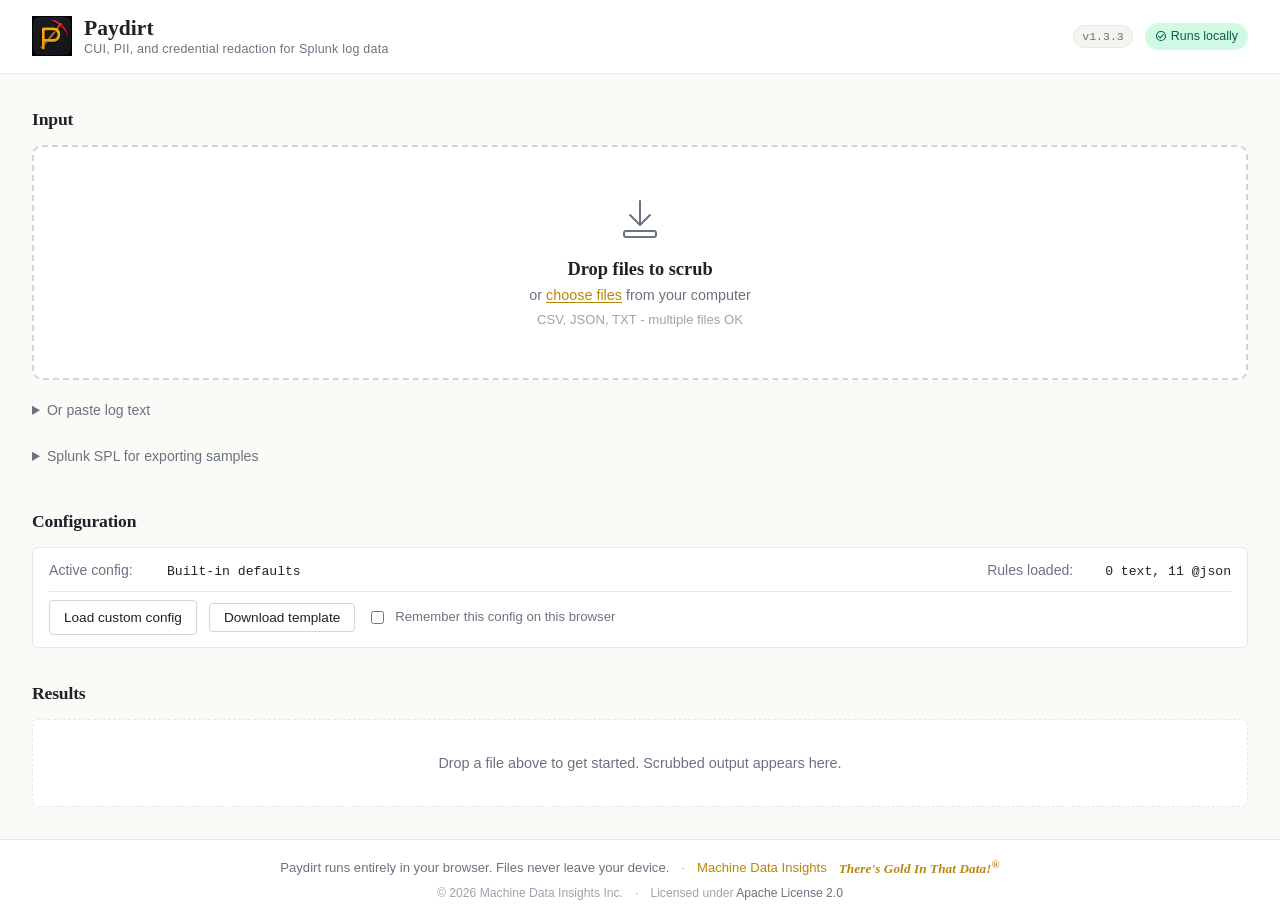
==== commit 236ba61d: "Widen sample-export SPL and release v1.3.3 Widen the three Splunk SPL helper queries so the field-va" ====
--- a/paydirt/src/index.html
+++ b/paydirt/src/index.html
@@ -113,9 +113,10 @@
                         <span class="spl-meta">last 30 days</span>
                         <button type="button" class="spl-copy-btn" data-spl="discover" title="Copy SPL to clipboard">Copy</button>
                     </div>
-                    <pre class="spl-code"><code>| tstats count where index=* AND sourcetype={sourcetype(s)} earliest=-30d BY sourcetype, index, source
+                    <pre class="spl-code"><code>| tstats count where index=* AND sourcetype=* earliest=-30d BY sourcetype, index, source
 | stats values(index) as indexes, values(source) as sources, sum(count) as event_count by sourcetype
 | sort sourcetype</code></pre>
+                    <p class="spl-saveas">Save as: <code>&lt;company&gt;_&lt;environment&gt;_sourcetype_discovery.csv</code></p>
                 </div>
 
                 <div class="spl-block">
@@ -125,10 +126,11 @@
                         <button type="button" class="spl-copy-btn" data-spl="fieldsummary" title="Copy SPL to clipboard">Copy</button>
                     </div>
                     <pre class="spl-code"><code>index=* sourcetype="<em>{sourcetype}</em>" earliest=-7d@d
-| fieldsummary maxvals=5
+| fieldsummary maxvals=15
 | search field!="_*" AND field!="date_*" AND field!="linecount"
   AND field!="punct" AND field!="timestartpos" AND field!="timeendpos"
   AND field!="splunk_server_group"</code></pre>
+                    <p class="spl-saveas">Save as: <code>&lt;company&gt;_&lt;environment&gt;_&lt;sourcetype&gt;_fieldsummary.csv</code></p>
                 </div>
 
                 <div class="spl-block">
@@ -139,8 +141,9 @@
                     </div>
                     <pre class="spl-code"><code>index=* sourcetype=* source=* earliest=-1d@d
 | dedup punct
-| head 20
+| head 30
 | table index sourcetype source _raw</code></pre>
+                    <p class="spl-saveas">Save as: <code>&lt;company&gt;_&lt;environment&gt;_&lt;sourcetype&gt;_log-samples.csv</code></p>
                 </div>
             </div>
         </details>
--- a/paydirt/src/styles.css
+++ b/paydirt/src/styles.css
@@ -460,6 +460,18 @@
     font-weight: 600;
 }
 
+.spl-saveas {
+    margin: 4px 0 0;
+    font-size: 0.74rem;
+    color: var(--color-text-muted);
+}
+
+.spl-saveas code {
+    font-family: var(--font-mono);
+    font-size: 0.72rem;
+    color: var(--color-text);
+}
+
 /* ---- Config section ------------------------------------------------------ */
 
 .config-status {
